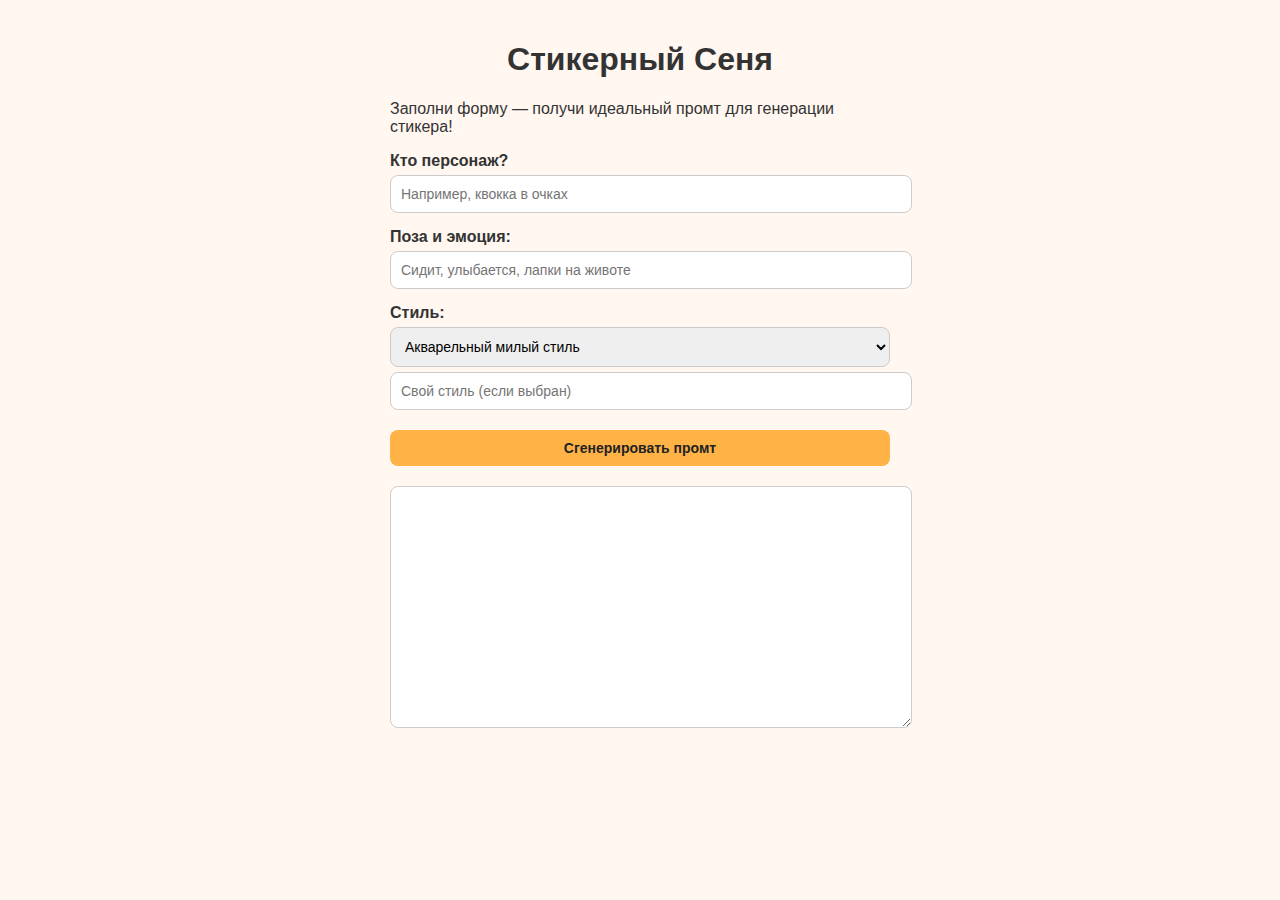
==== index.html @ 81b4ab64 "Rename index 2.html to index.html" ====
<!DOCTYPE html>
<html lang="ru">
<head>
  <meta charset="UTF-8">
  <meta name="viewport" content="width=device-width, initial-scale=1.0">
  <title>Стикерный Сеня — Генератор Промтов</title>
  <link rel="stylesheet" href="style.css">
  <script src="https://telegram.org/js/telegram-web-app.js"></script>
</head>
<body>
  <div class="container">
    <h1>Стикерный Сеня</h1>
    <p>Заполни форму — получи идеальный промт для генерации стикера!</p>

    <label>Кто персонаж?</label>
    <input type="text" id="character" placeholder="Например, квокка в очках">

    <label>Поза и эмоция:</label>
    <input type="text" id="pose" placeholder="Сидит, улыбается, лапки на животе">

    <label>Стиль:</label>
    <select id="style">
      <option>Акварельный милый стиль</option>
      <option>Векторный подробный</option>
      <option>Для стикеров</option>
      <option>Свой вариант (впиши вручную ниже)</option>
    </select>
    <input type="text" id="customStyle" placeholder="Свой стиль (если выбран)">

    <button onclick="generatePrompt()">Сгенерировать промт</button>

    <textarea id="result" readonly></textarea>
  </div>

  <script src="script.js"></script>
</body>
</html>
---- style.css ----
body {
  font-family: sans-serif;
  background-color: #fff7f0;
  color: #333;
  margin: 0;
  padding: 20px;
}
.container {
  max-width: 500px;
  margin: auto;
}
h1 {
  text-align: center;
}
label {
  display: block;
  margin-top: 15px;
  font-weight: bold;
}
input, select, textarea, button {
  width: 100%;
  padding: 10px;
  margin-top: 5px;
  border-radius: 8px;
  border: 1px solid #ccc;
  font-size: 14px;
}
button {
  background-color: #ffb347;
  color: #222;
  border: none;
  cursor: pointer;
  font-weight: bold;
  margin-top: 20px;
}
textarea {
  margin-top: 20px;
  height: 220px;
}
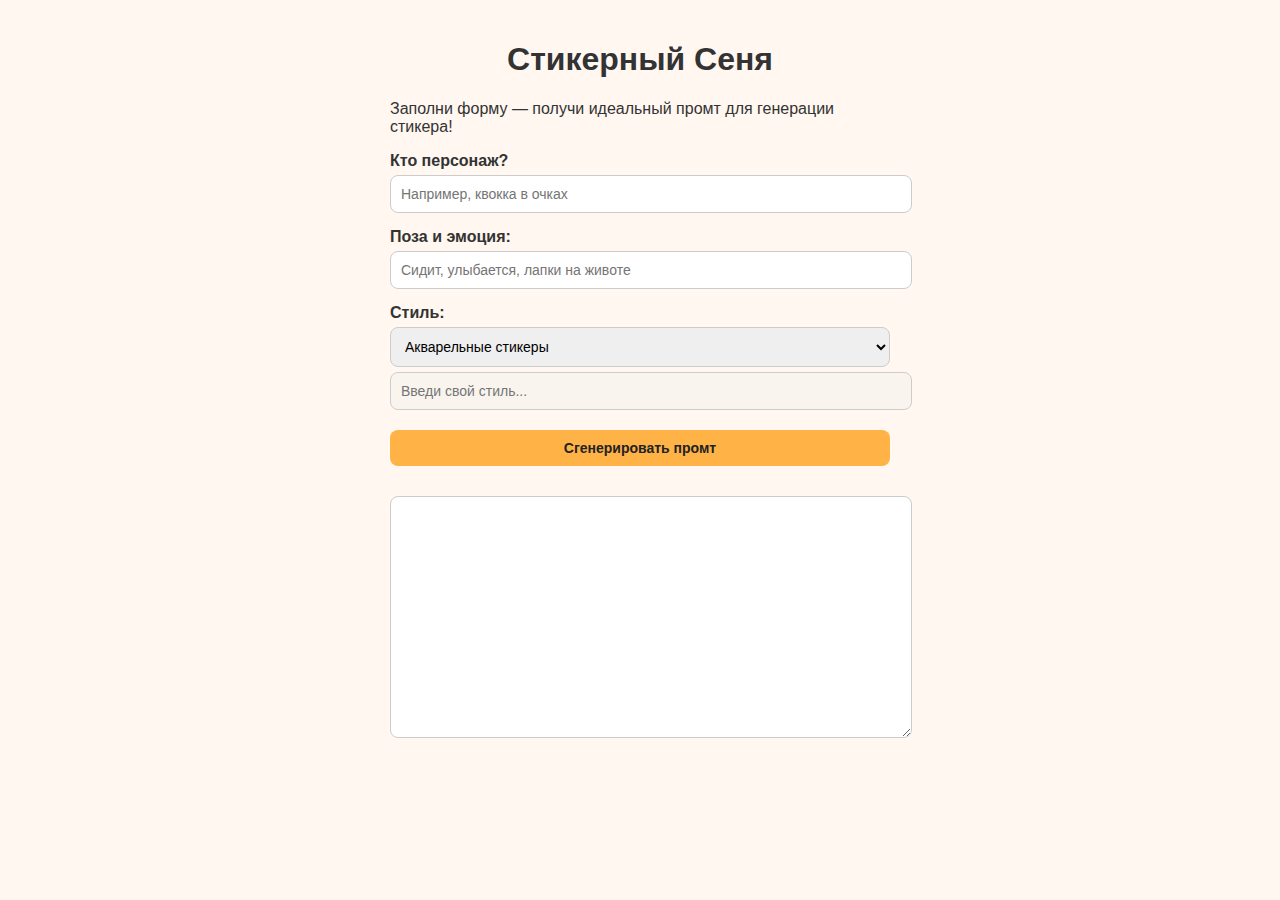
==== commit 14df572f: "Update index.html" ====
--- a/index.html
+++ b/index.html
@@ -2,10 +2,10 @@
 <!DOCTYPE html>
 <html lang="ru">
 <head>
-  <meta charset="UTF-8">
-  <meta name="viewport" content="width=device-width, initial-scale=1.0">
+  <meta charset="UTF-8" />
+  <meta name="viewport" content="width=device-width, initial-scale=1.0"/>
   <title>Стикерный Сеня — Генератор Промтов</title>
-  <link rel="stylesheet" href="style.css">
+  <link rel="stylesheet" href="style.css" />
   <script src="https://telegram.org/js/telegram-web-app.js"></script>
 </head>
 <body>
@@ -14,25 +14,24 @@
     <p>Заполни форму — получи идеальный промт для генерации стикера!</p>
 
     <label>Кто персонаж?</label>
-    <input type="text" id="character" placeholder="Например, квокка в очках">
+    <input type="text" id="character" placeholder="Например, квокка в очках" />
 
     <label>Поза и эмоция:</label>
-    <input type="text" id="pose" placeholder="Сидит, улыбается, лапки на животе">
+    <input type="text" id="pose" placeholder="Сидит, улыбается, лапки на животе" />
 
     <label>Стиль:</label>
     <select id="style">
-      <option>Акварельный милый стиль</option>
-      <option>Векторный подробный</option>
-      <option>Для стикеров</option>
-      <option>Свой вариант (впиши вручную ниже)</option>
+      <option>Акварельные стикеры</option>
+      <option>Детальный мультяшный</option>
+      <option>Свой вариант</option>
     </select>
-    <input type="text" id="customStyle" placeholder="Свой стиль (если выбран)">
+    <input type="text" id="customStyle" placeholder="Введи свой стиль..." disabled />
 
     <button onclick="generatePrompt()">Сгенерировать промт</button>
+    <div id="error-message" style="color: red; font-size: 0.9em; margin-top: 10px;"></div>
 
     <textarea id="result" readonly></textarea>
   </div>
-
   <script src="script.js"></script>
 </body>
 </html>
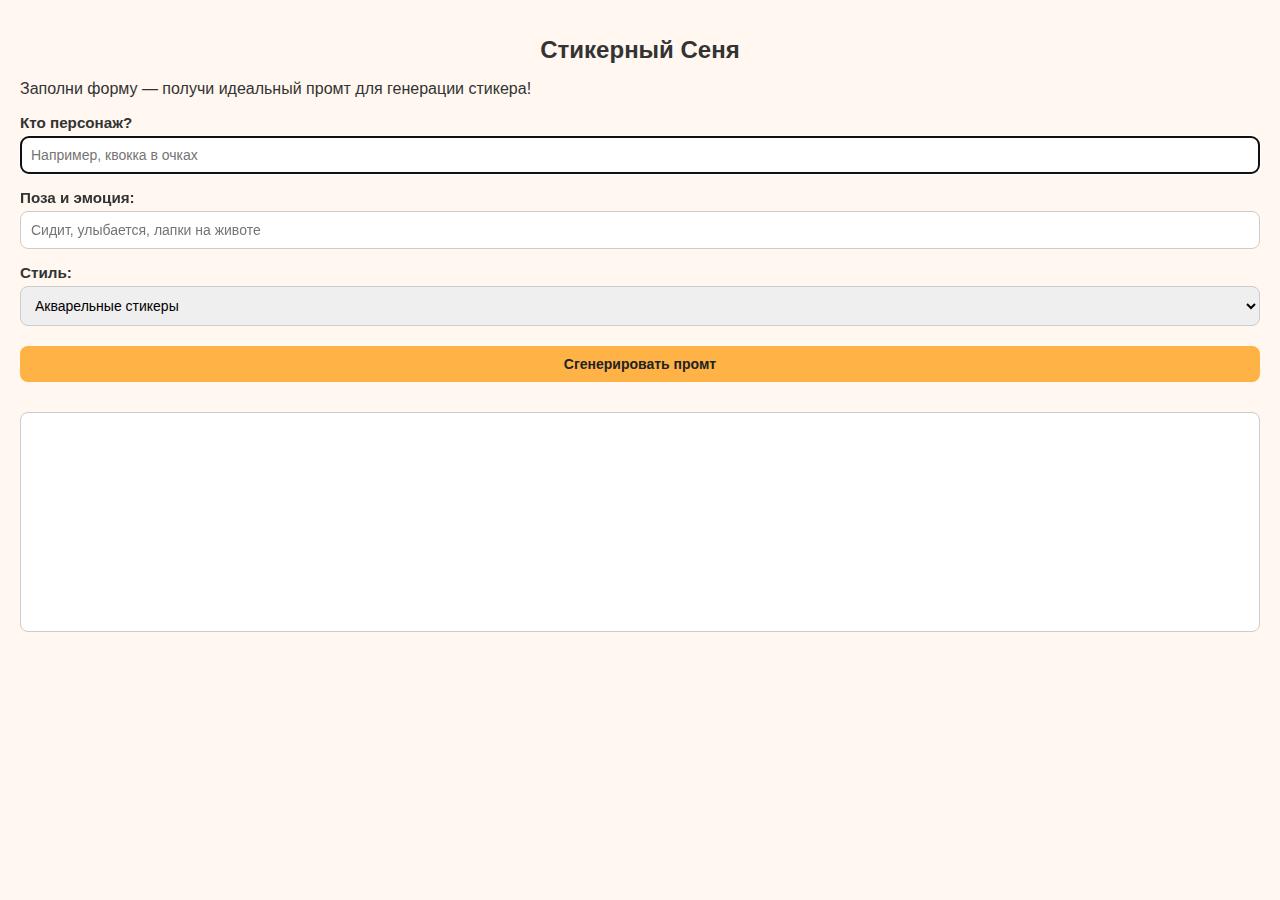
==== commit 69f1ff1d: "Update index.html" ====
--- a/index.html
+++ b/index.html
@@ -23,9 +23,7 @@
     <select id="style">
       <option>Акварельные стикеры</option>
       <option>Детальный мультяшный</option>
-      <option>Свой вариант</option>
     </select>
-    <input type="text" id="customStyle" placeholder="Введи свой стиль..." disabled />
 
     <button onclick="generatePrompt()">Сгенерировать промт</button>
     <div id="error-message" style="color: red; font-size: 0.9em; margin-top: 10px;"></div>
--- a/style.css
+++ b/style.css
@@ -4,19 +4,24 @@
   background-color: #fff7f0;
   color: #333;
   margin: 0;
-  padding: 20px;
+  padding: 0;
 }
 .container {
-  max-width: 500px;
-  margin: auto;
+  max-width: 100%;
+  width: 100%;
+  padding: 20px;
+  box-sizing: border-box;
 }
 h1 {
   text-align: center;
+  font-size: 1.5em;
+  margin-bottom: 10px;
 }
 label {
   display: block;
   margin-top: 15px;
   font-weight: bold;
+  font-size: 0.95em;
 }
 input, select, textarea, button {
   width: 100%;
@@ -25,6 +30,7 @@
   border-radius: 8px;
   border: 1px solid #ccc;
   font-size: 14px;
+  box-sizing: border-box;
 }
 button {
   background-color: #ffb347;
@@ -37,4 +43,5 @@
 textarea {
   margin-top: 20px;
   height: 220px;
+  resize: none;
 }
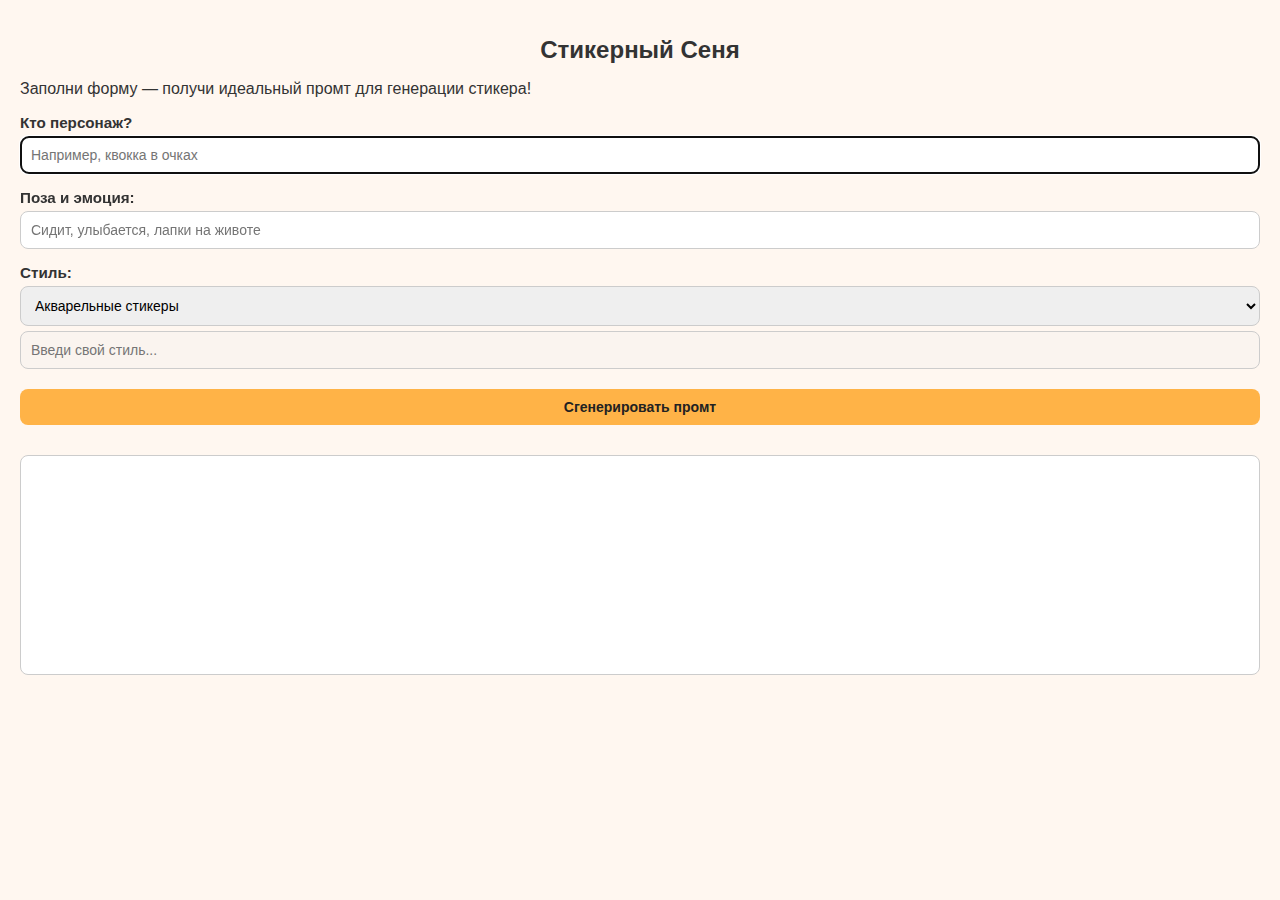
==== commit 546b9905: "Update index.html" ====
--- a/index.html
+++ b/index.html
@@ -24,6 +24,7 @@
       <option>Акварельные стикеры</option>
       <option>Детальный мультяшный</option>
     </select>
+    <input type="text" id="customStyle" placeholder="Введи свой стиль..." disabled />
 
     <button onclick="generatePrompt()">Сгенерировать промт</button>
     <div id="error-message" style="color: red; font-size: 0.9em; margin-top: 10px;"></div>
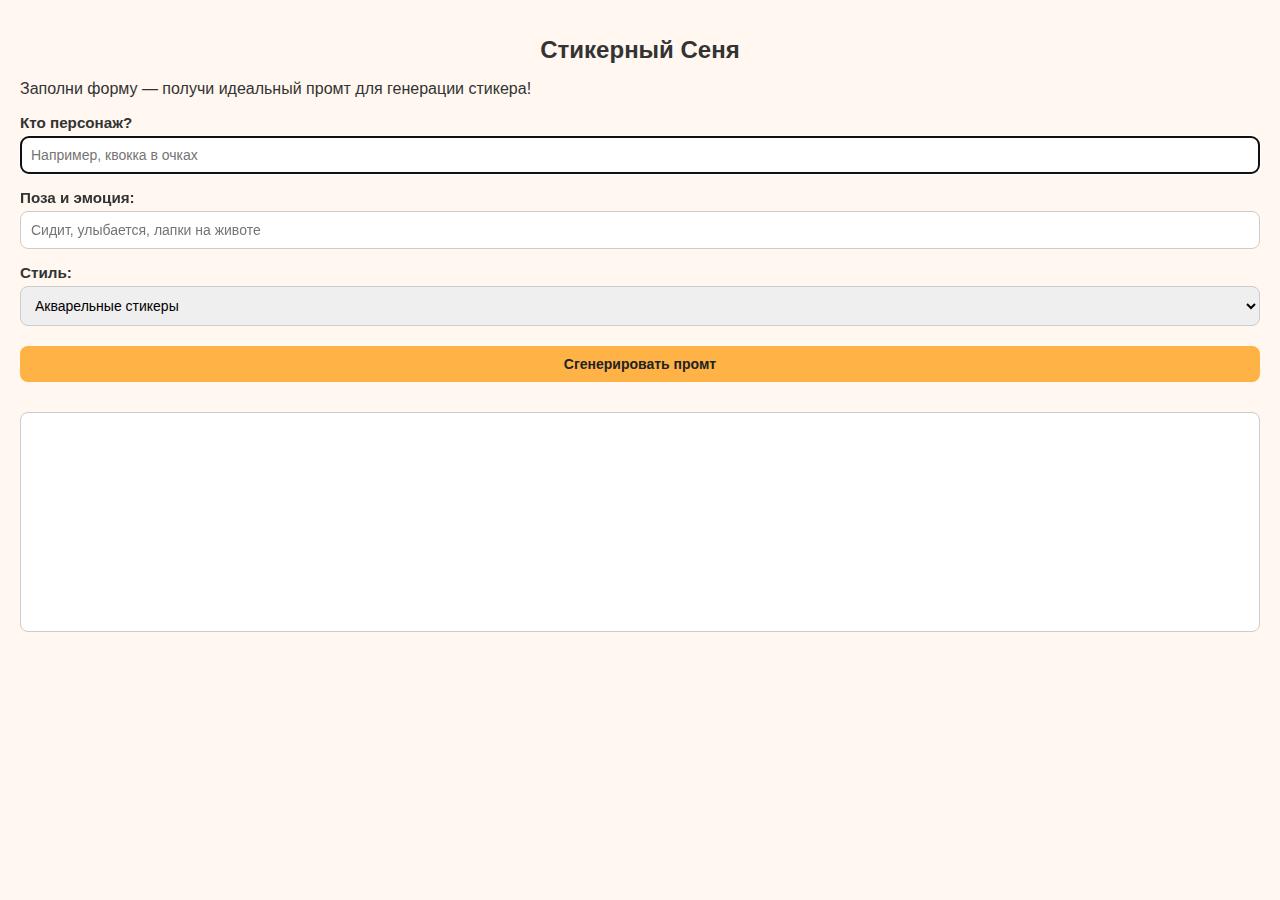
==== commit 036d8fc7: "Update index.html" ====
--- a/index.html
+++ b/index.html
@@ -24,7 +24,6 @@
       <option>Акварельные стикеры</option>
       <option>Детальный мультяшный</option>
     </select>
-    <input type="text" id="customStyle" placeholder="Введи свой стиль..." disabled />
 
     <button onclick="generatePrompt()">Сгенерировать промт</button>
     <div id="error-message" style="color: red; font-size: 0.9em; margin-top: 10px;"></div>
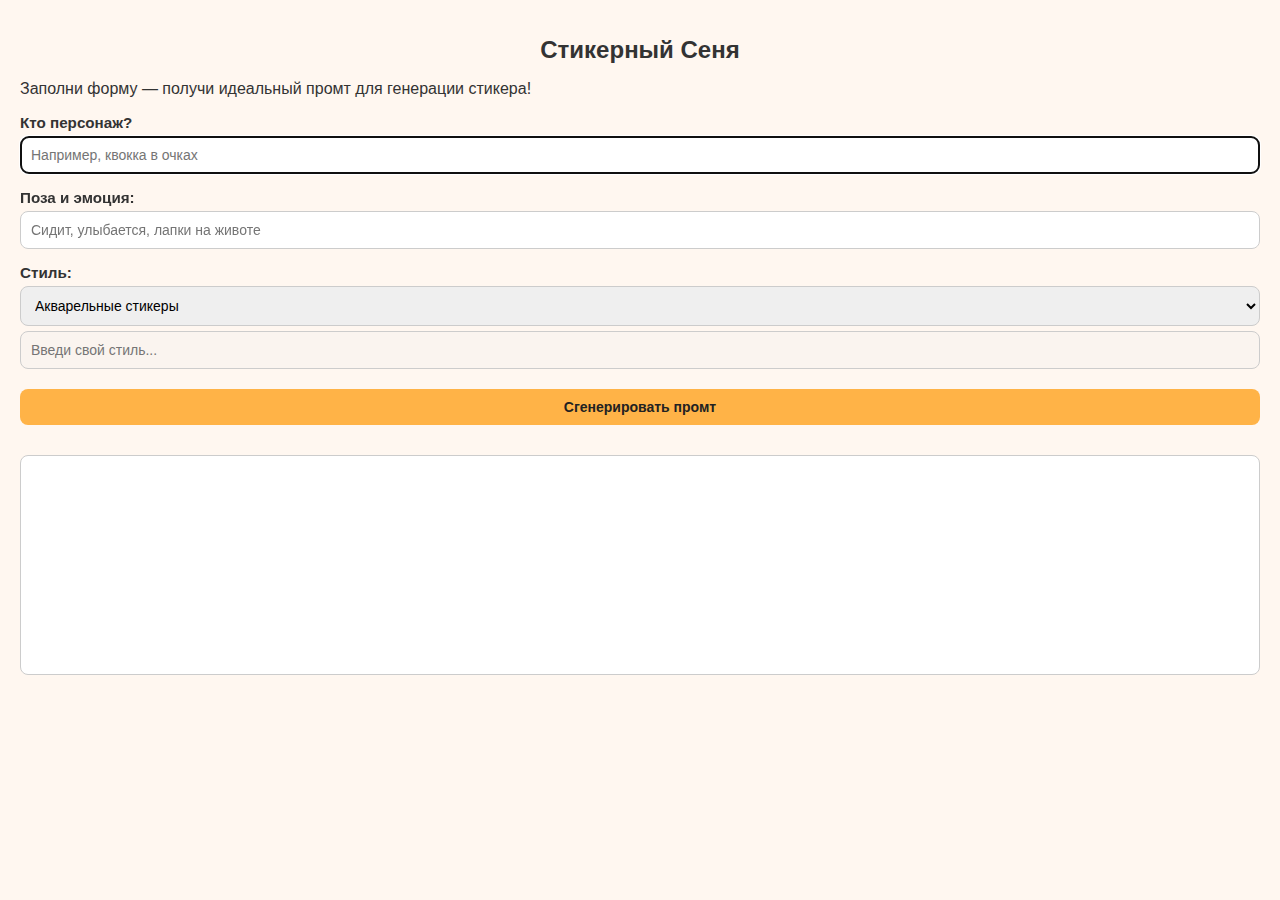
==== commit 4594fac9: "Add files via upload" ====
--- a/index.html
+++ b/index.html
@@ -23,7 +23,9 @@
     <select id="style">
       <option>Акварельные стикеры</option>
       <option>Детальный мультяшный</option>
+      <option>Свой вариант</option>
     </select>
+    <input type="text" id="customStyle" placeholder="Введи свой стиль..." disabled />
 
     <button onclick="generatePrompt()">Сгенерировать промт</button>
     <div id="error-message" style="color: red; font-size: 0.9em; margin-top: 10px;"></div>
